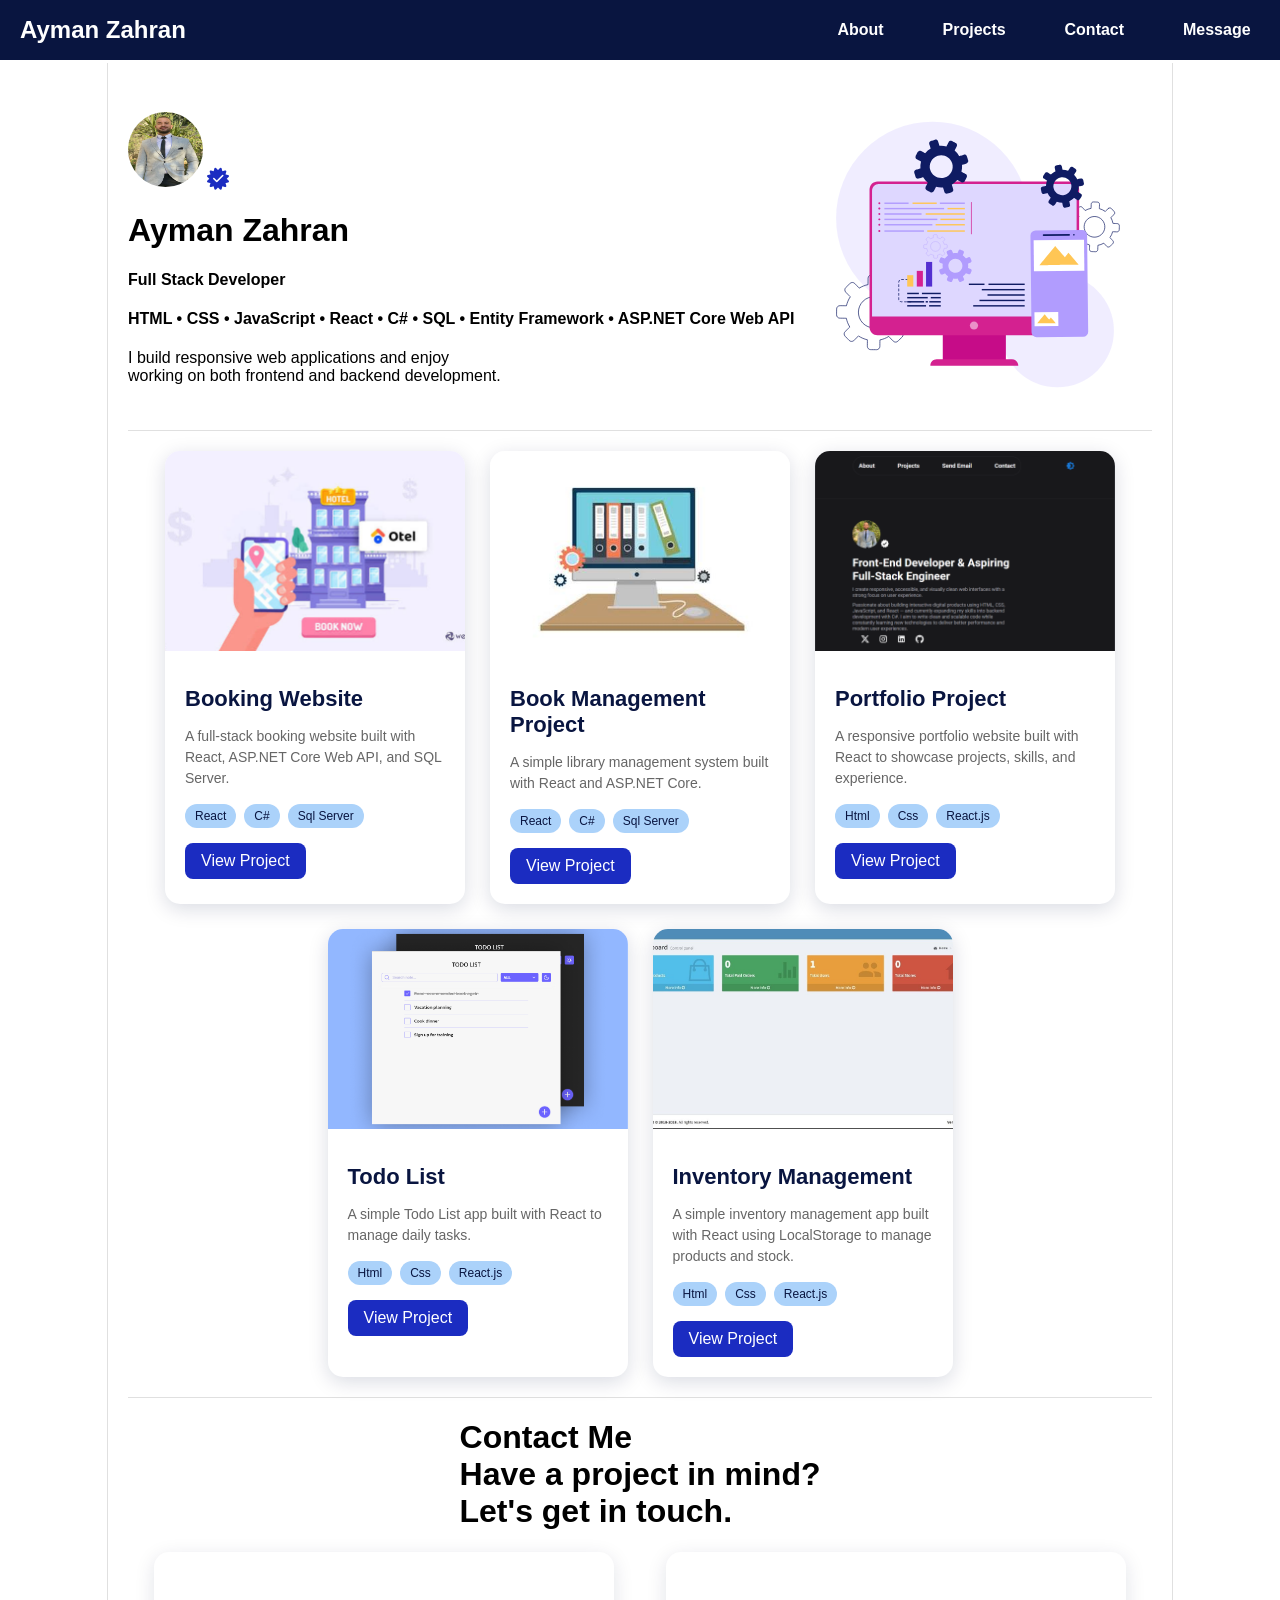
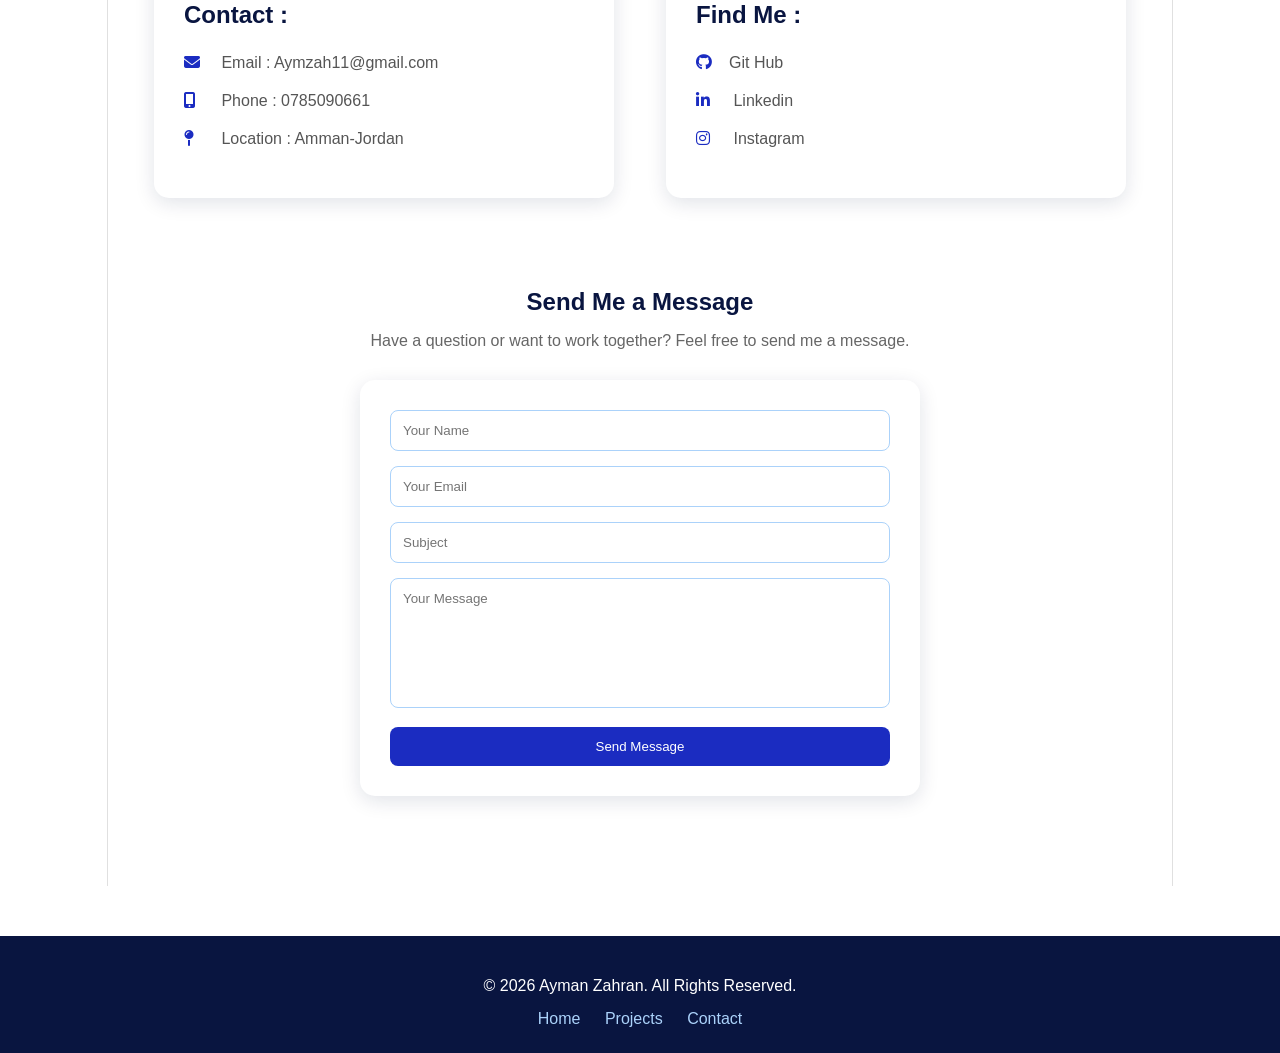
==== AymanPortfolio.html @ ec933470 "Add Ayman Portfolio Website" ====
<!doctype html>
<html lang="en">
  <head>
    <meta charset="UTF-8" />
    <meta name="viewport" content="width=device-width, initial-scale=1.0" />
    <link rel="stylesheet" href="./AymanPortfolio.css" />
    <link
      rel="stylesheet"
      href="https://cdnjs.cloudflare.com/ajax/libs/font-awesome/6.7.2/css/all.min.css"
    />

    <title>Ayman Portfolio</title>
  </head>
  <body>
    <nav>
      <div class="Image">
        <h2 style="color: white">Ayman Zahran</h2>
      </div>
      <div class="links">
        <ul>
          <a href="#me"><li>About</li></a>
          <a href="#projects"><li>Projects</li></a>
          <a href="#contact"><li>Contact</li></a>
          <a href="#message"><li>Message</li></a>
        </ul>
        <a class="burger"><i class="fa-solid fa-bars"></i></a>
      </div>
    </nav>
    <div id="me" class="container">
      <div class="MainDiv">
        <div class="LeftSection" style="font-family: sans-serif">
          <img src="./Images/AymanPic.jpeg" />
          <i class="icon1 fa-solid fa-certificate">
            <i class="icon2 fa-solid fa-check"></i>
          </i>

          <h1>Ayman Zahran</h1>
          <h4>Full Stack Developer</h4>
          <h4>
            HTML • CSS • JavaScript • React • C# • SQL • Entity Framework •
            ASP.NET Core Web API
          </h4>
          <p>
            I build responsive web applications and enjoy<br />
            working on both frontend and backend development.
          </p>
        </div>
        <div class="RightSection">
          <img src="./Images/Coding.svg" />
        </div>
      </div>
      <div id="projects" class="ProjectsSection">
        <div class="Card">
          <div class="imageClass">
            <img src="./Images/Booking.jfif" />
          </div>
          <div class="content">
            <h1>Booking Website</h1>
            <p>
              A full-stack booking website built with React, ASP.NET Core Web
              API, and SQL Server.
            </p>
            <div>
              <p>React</p>
              <p>C#</p>
              <p>Sql Server</p>
            </div>
            <a href="#">View Project</a>
          </div>
        </div>
        <div class="Card">
          <div class="imageClass">
            <img src="./Images/images.jfif" />
          </div>
          <div class="content">
            <h1>Book Management Project</h1>
            <p>
              A simple library management system built with React and ASP.NET
              Core.
            </p>
            <div>
              <p>React</p>
              <p>C#</p>
              <p>Sql Server</p>
            </div>
            <a href="https://github.com/AMMNNY/BOOKING-MANAGEMENT-SERVICE-REACT.git" target="_blank">View Project</a>
          </div>
        </div>
        <div class="Card">
          <div class="imageClass">
            <img src="./Images/Portfolio.png" />
          </div>
          <div class="content">
            <h1>Portfolio Project</h1>
            <p>
              A responsive portfolio website built with React to showcase
              projects, skills, and experience.
            </p>
            <div>
              <p>Html</p>
              <p>Css</p>
              <p>React.js</p>
            </div>
            <a href="https://ayman-portfoilo.web.app/" target="_blank">View Project</a>
          </div>
        </div>
        <div class="Card">
          <div class="imageClass">
            <img src="./Images/Todo List.png" />
          </div>
          <div class="content">
            <h1>Todo List</h1>
            <p>
              A simple Todo List app built with React to manage daily tasks.
            </p>
            <div>
              <p>Html</p>
              <p>Css</p>
              <p>React.js</p>
            </div>
            <a href="https://github.com/AMMNNY/Todo-List.git" target="_blank">View Project</a>
          </div>
        </div>
        <div class="Card">
          <div class="imageClass">
            <img src="./Images/Inventory Management.jpg" />
          </div>
          <div class="content">
            <h1>Inventory Management</h1>
            <p>
              A simple inventory management app built with React using
              LocalStorage to manage products and stock.
            </p>
            <div>
              <p>Html</p>
              <p>Css</p>
              <p>React.js</p>
            </div>
            <a href="https://github.com/AMMNNY/Inventory-app.git" target="_blank">View Project</a>
          </div>
        </div>
      </div>
      <div class="contact">
        <div class="Text">
          <div style="display: flex; justify-content: center">
            <h1 style="text-align: left">
              Contact Me<br />
              Have a project in mind?<br />
              Let's get in touch.
            </h1>
          </div>
        </div>
        <div id="contact" class="mainCon">
          <div class="LeftSide">
            <h2>Contact :</h2>
            <h4>
              <i class="fa-solid fa-envelope"></i> Email : Aymzah11@gmail.com
            </h4>
            <h4>
              <i class="fa-solid fa-mobile-screen-button"></i> Phone :
              0785090661
            </h4>
            <h4><i class="fa-solid fa-map-pin"></i> Location : Amman-Jordan</h4>
          </div>
          <div class="RightSide">
            <h2>Find Me :</h2>
            <a href="https://github.com/AMMNNY" target="_blank"
              ><h4><i class="fa-brands fa-github"></i>Git Hub</h4></a
            >
            <a
              href="https://www.linkedin.com/in/ayman-zahran-b9b702238/"
              target="_blank"
              ><h4><i class="fa-brands fa-linkedin-in"></i> Linkedin</h4></a
            >
            <a href="https://www.instagram.com/ammnny1/" target="_blank"
              ><h4><i class="fa-brands fa-instagram"></i> Instagram</h4></a
            >
          </div>
        </div>
      </div>
      <section id="message">
        <h2>Send Me a Message</h2>

        <p>
          Have a question or want to work together? Feel free to send me a
          message.
        </p>

        <form>
          <input type="text" placeholder="Your Name" />

          <input type="email" placeholder="Your Email" />

          <input type="text" placeholder="Subject" />

          <textarea placeholder="Your Message"></textarea>

          <button type="submit">Send Message</button>
        </form>
      </section>
    </div>
    <footer>
      <p>© 2026 Ayman Zahran. All Rights Reserved.</p>

      <div>
        <a href="#me">Home</a>
        <a href="#projects">Projects</a>
        <a href="#con">Contact</a>
      </div>
    </footer>
  </body>
</html>
---- AymanPortfolio.css ----
* {
  font-family: sans-serif;
  scroll-behavior: smooth;
}
:root {
  --mainColor: #091540;
}
#me {
  scroll-margin-top: 30px;
}
#projects {
  scroll-margin-top: 80px;
}
#contact{
  scroll-margin-top: 200px;
}
a {
  text-decoration: none;
}
li {
  list-style-type: none;
}
.LeftSection h1,
.LeftSection h4,
.LeftSection p {
  animation: slideDown 1s ease;
}

@keyframes slideDown {
  from {
    opacity: 0;
    transform: translateY(-30px);
  }

  to {
    opacity: 1;
    transform: translateY(0);
  }
}
body {
  margin: 0;
  padding: 0;
}
nav {
  background-color: var(--mainColor);
  display: flex;
  align-items: center;
  height: 60px;
  justify-content: space-between;
  position: fixed;
  width: 100%;
  margin-top: -63px;
  z-index: 1000;
}
.Image {
  margin-left: 20px;
  width: 40%;
}
.Image img {
  width: 60px;
  height: 60px;
  border-radius: 50%;
}
.links {
  width: 40%;
}
.links ul {
  display: flex;
  justify-content: space-around;
}
.links a li {
  color: white;
  font-weight: bolder;
  font-family: sans-serif;
}
.links a li {
  transition: 0.3s;
}

.links a li:hover {
  color: #7692ff;
  transform: scale(1.1);
}
.container {
  padding: 20px;
  width: 80%;
  max-width: 1100px;
  margin: auto;
  margin-top: 63px;
  border-left: 1px solid #e0e0e0;
  border-right: 1px solid #e0e0e0;
}
.MainDiv {
  display: flex;
  align-items: center;
  border-bottom: 1px solid #e0e0e0;
}
.LeftSection {
  flex-grow: 1;
}
.RightSection {
  flex-grow: 3;
}
.RightSection img {
  width: 100%;
  height: 100%;
}
.icon1 {
  position: relative;
  color: #1b2cc1;
  font-size: 22px;
}
.LeftSection img {
  width: 75px;
  height: 75px;
  border-radius: 50%;
}
.icon2 {
  position: absolute;
  color: white;
  font-size: 12px;
  left: 50%;
  top: 50%;
  transform: translate(-50%, -50%);
}
.ProjectsSection {
  display: flex;
  flex-wrap: wrap;
  justify-content: center;
  gap: 25px;
  margin-top: 20px;
}
.Card {
  width: 300px;
  background-color: white;
  border-radius: 15px;
  overflow: hidden;
  box-shadow: 0 5px 20px rgba(9, 21, 64, 0.15);
  transition: 0.3s;
}

.Card:hover {
  transform: translateY(-8px);
  box-shadow: 0 10px 25px rgba(27, 44, 193, 0.25);
}

.imageClass {
  width: 100%;
  height: 200px;
  overflow: hidden;
}

.imageClass img {
  width: 100%;
  height: 100%;
  object-fit: cover;
}

.content {
  padding: 20px;
}

.content h1 {
  color: #091540;
  font-size: 22px;
  margin-bottom: 10px;
}

.content > p {
  color: #666;
  line-height: 1.5;
  font-size: 14px;
}

.content div {
  display: flex;
  gap: 8px;
  margin: 15px 0;
}

.content div p {
  background-color: #abd2fa;
  color: #091540;
  padding: 5px 10px;
  border-radius: 15px;
  font-size: 12px;
  margin: 0;
}

.content a {
  display: inline-block;
  background-color: #1b2cc1;
  color: white;
  text-decoration: none;
  padding: 9px 16px;
  border-radius: 8px;
  transition: 0.3s;
}
.burger {
  color: white;
  display: none;
}
.content a:hover {
  background-color: #091540;
}
.contact {
  margin-top: 20px;
  border-top: 1px solid #e0e0e0;
}
.mainCon {
  display: flex;
  align-items: center;
  justify-content: space-around;
}
.mainCon .borderdiv {
  border-left: 1px solid #e0e0e0;
  height: 200px;
  width: 1px;
}
.LeftSide {
  width: 400px;
  padding: 30px;
  background-color: white;
  border-radius: 15px;
  box-shadow: 0 5px 20px rgba(9, 21, 64, 0.12);
}

.LeftSide h2 {
  color: #091540;
  margin-bottom: 25px;
}

.LeftSide h4 {
  color: #555;
  font-weight: normal;
  margin: 20px 0;
}

.LeftSide i {
  color: #1b2cc1;
  width: 25px;
  margin-right: 8px;
}
.RightSide {
  width: 400px;
  padding: 30px;
  background-color: white;
  border-radius: 15px;
  box-shadow: 0 5px 20px rgba(9, 21, 64, 0.12);
}

.RightSide h2 {
  color: #091540;
  margin-bottom: 25px;
}

.RightSide a {
  display: block;
  color: #555;
  text-decoration: none;
  margin: 20px 0;
  transition: 0.3s;
}

.RightSide h4 {
  font-weight: normal;
  margin: 0;
}

.RightSide i {
  color: #1b2cc1;
  width: 25px;
  margin-right: 8px;
}

.RightSide a:hover {
  color: #1b2cc1;
  transform: translateX(5px);
}
footer {
  background-color: #091540;
  color: white;
  text-align: center;
  padding: 25px;
  margin-top: 50px;
}

footer p {
  margin-bottom: 15px;
}

footer a {
  color: #abd2fa;
  text-decoration: none;
  margin: 0 10px;
  transition: 0.3s;
}

footer a:hover {
  color: #7692ff;
}
#message {
  padding: 70px 20px;
  text-align: center;
}

#message h2 {
  color: #091540;
  margin-bottom: 10px;
}

#message > p {
  color: #666;
  margin-bottom: 30px;
}

#message form {
  width: 500px;
  max-width: 100%;
  margin: auto;
  padding: 30px;
  background-color: white;
  border-radius: 15px;
  box-shadow: 0 5px 20px rgba(9, 21, 64, 0.12);
}

#message input,
#message textarea {
  width: 100%;
  padding: 12px;
  margin-bottom: 15px;
  border: 1px solid #abd2fa;
  border-radius: 8px;
  outline: none;
  box-sizing: border-box;
  font-family: inherit;
}

#message input:focus,
#message textarea:focus {
  border-color: #1b2cc1;
}

#message textarea {
  height: 130px;
  resize: none;
}

#message button {
  width: 100%;
  padding: 12px;
  border: none;
  border-radius: 8px;
  background-color: #1b2cc1;
  color: white;
  cursor: pointer;
  transition: 0.3s;
}

#message button:hover {
  background-color: #091540;
}
@media (max-width: 1100px) {
  .mainCon {
    flex-direction: column;
  }
  .mainCon .LeftSide,
  .RightSide {
    margin: 10px;
  }
}
@media (max-width: 700px) {
  .RightSection {
    display: none;
  }
  .links ul {
    display: none;
  }
  .burger {
    display: block;
    width: 70%;
    text-align: end;
  }
  .MainDiv .LeftSection {
    display: flex;
    flex-direction: column;
    align-items: center;
  }
  .LeftSection img {
    margin-bottom: 10px;
  }
  .mainCon .LeftSide,
  .RightSide {
    width: 250px;
    margin: 10px;
  }
  #message form {
    width: 300px;
  }
}
@media (max-width: 500px) {
  #message {
    padding: 50px 15px;
  }

  #message form {
    width: 200px;
    padding: 20px;
  }
}
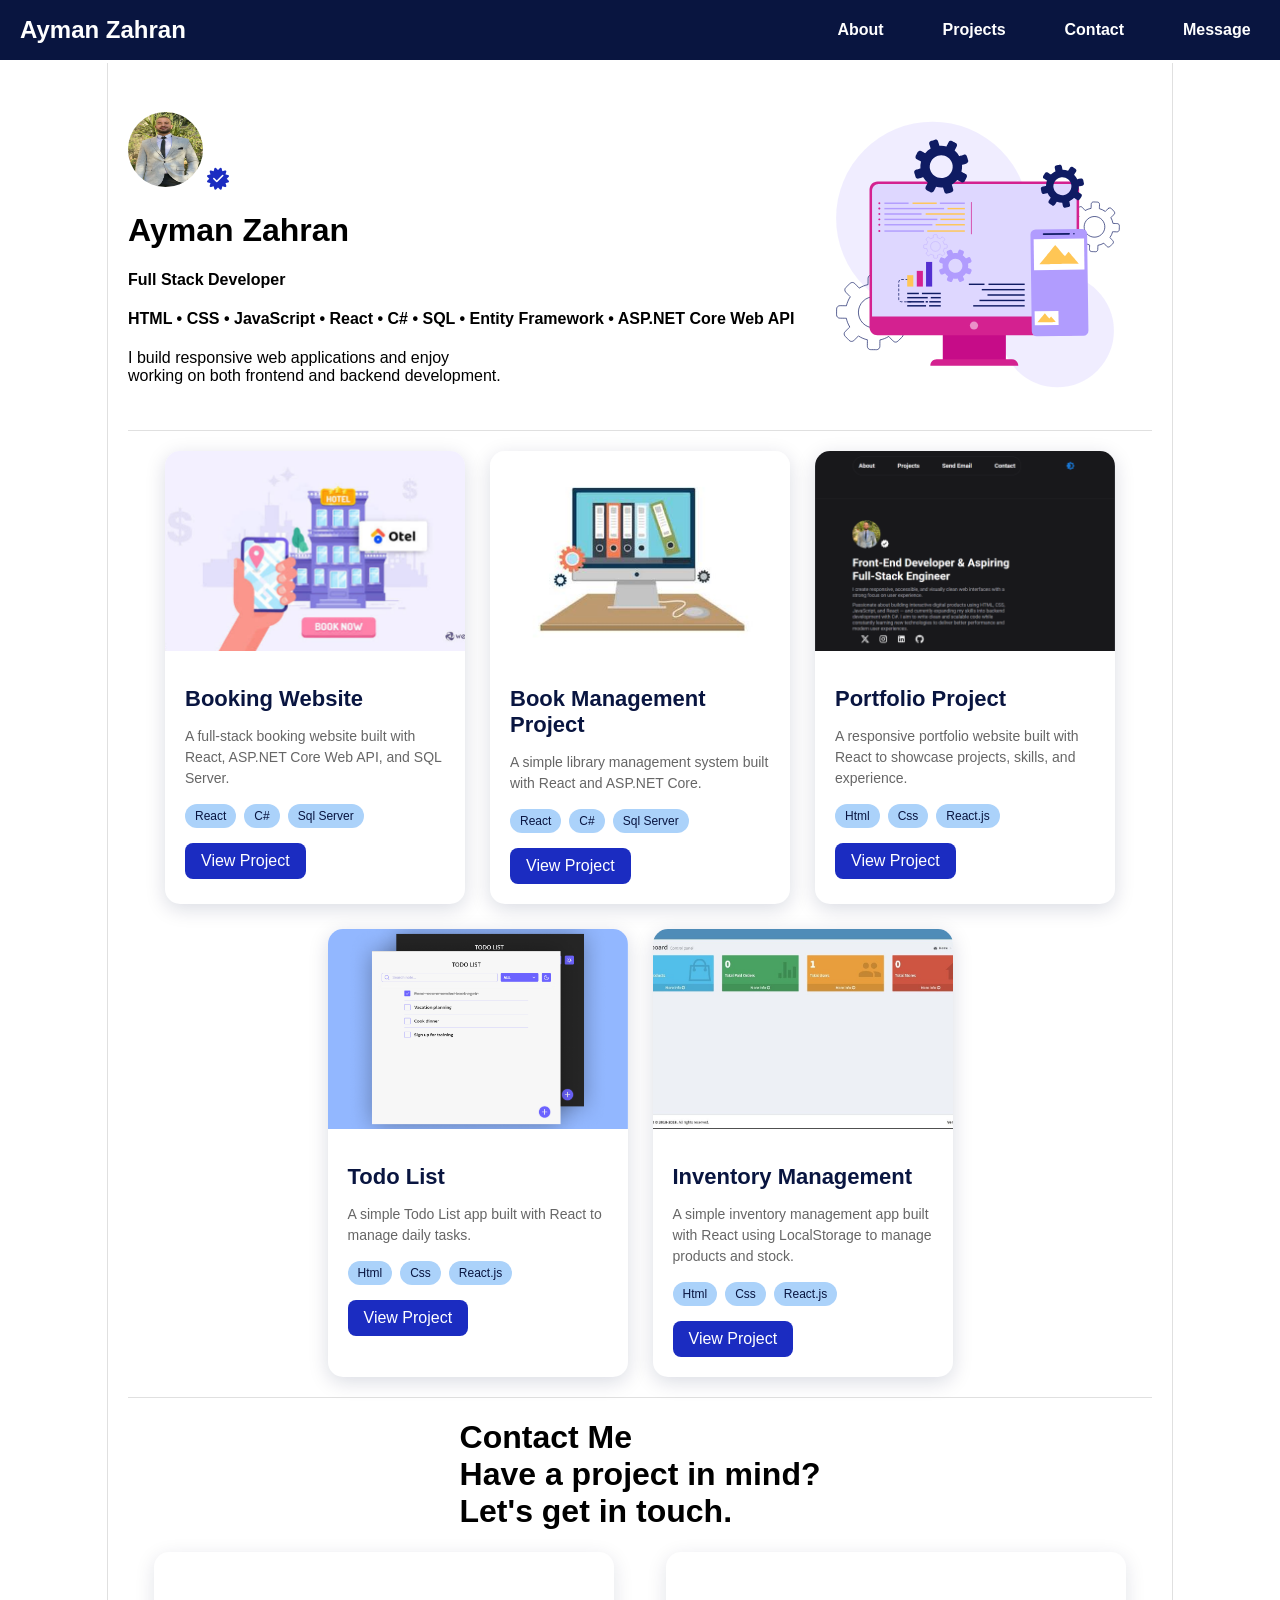
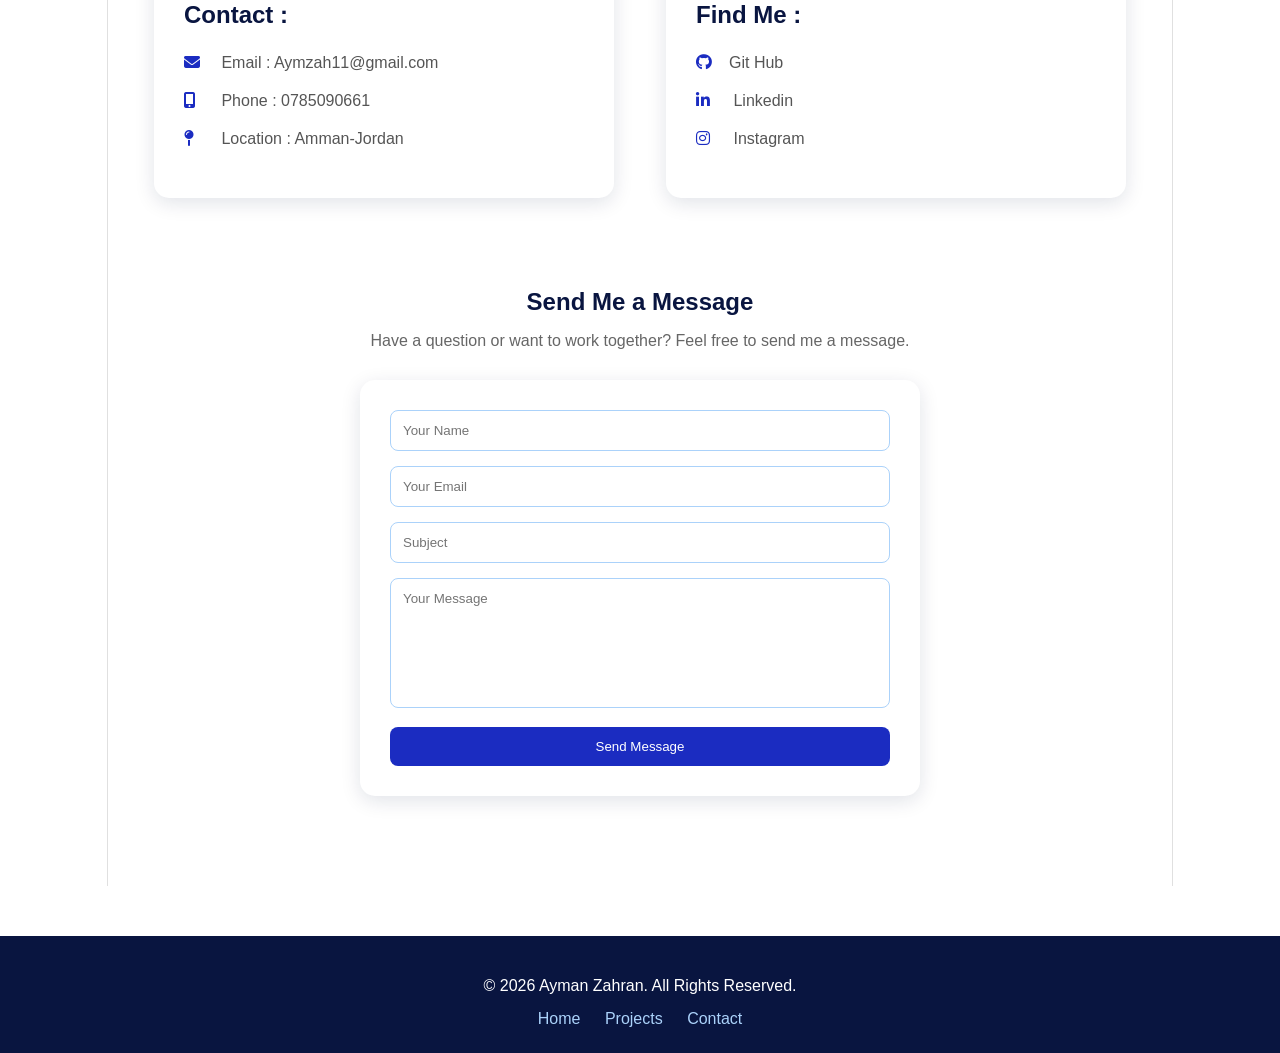
==== commit 56c22afe: "Add Live Link" ====
--- a/AymanPortfolio.html
+++ b/AymanPortfolio.html
@@ -3,7 +3,7 @@
   <head>
     <meta charset="UTF-8" />
     <meta name="viewport" content="width=device-width, initial-scale=1.0" />
-    <link rel="stylesheet" href="./AymanPortfolio.css" />
+    <link rel="stylesheet" href="AymanPortfolio.css" />
     <link
       rel="stylesheet"
       href="https://cdnjs.cloudflare.com/ajax/libs/font-awesome/6.7.2/css/all.min.css"
